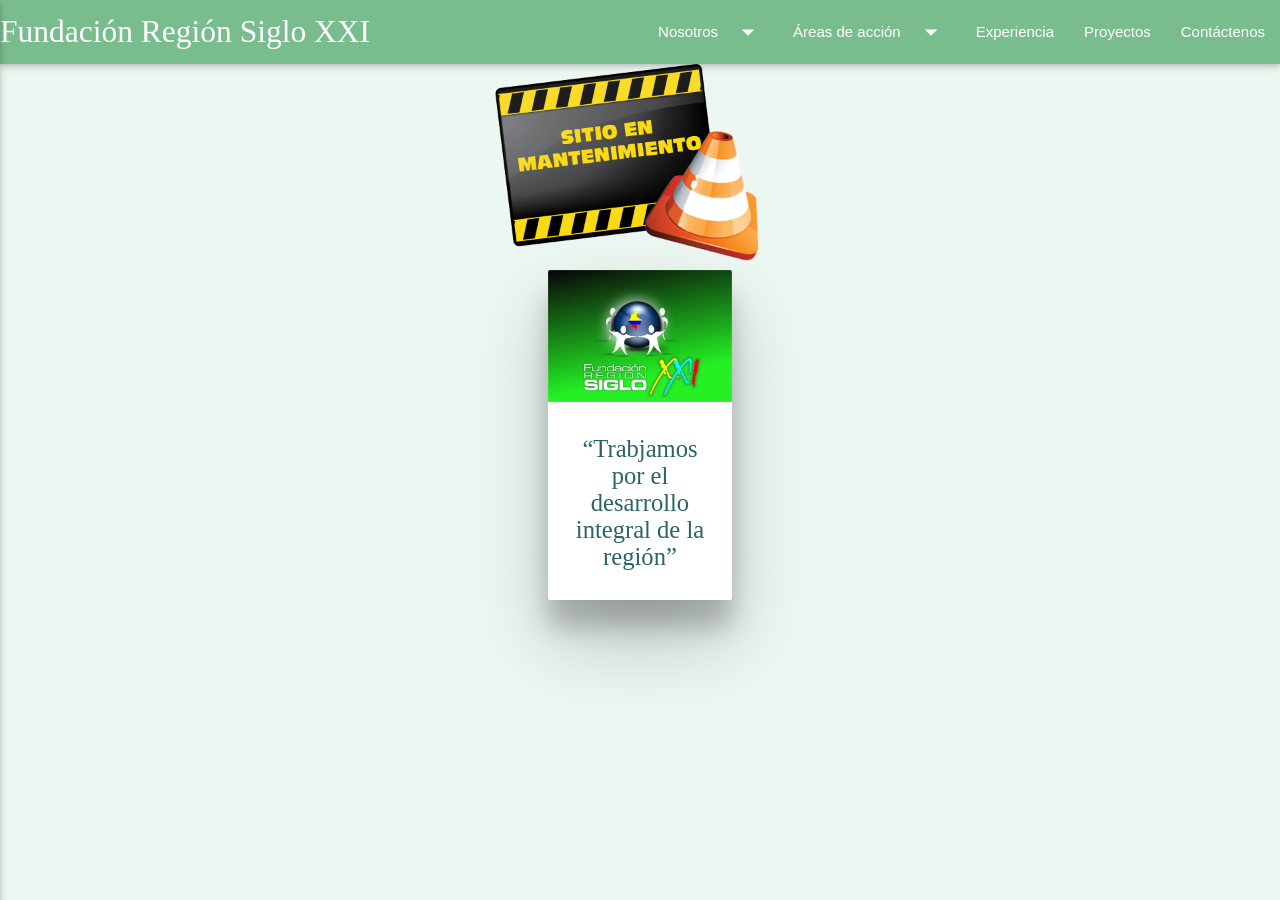
==== aambiental.html @ ed23deec "SigloXXIv1" ====
<!DOCTYPE html>
<html>
<head>
	<meta charset="utf-8">
	<meta name="viewport"content="width=device-width, initial-scale=1.0">
	<link rel="stylesheet" href="//maxcdn.bootstrapcdn.com/bootstrap/3.3.6/css/bootstrap.min.css">
	<link rel="stylesheet" href="css/main.css">
	<link rel="stylesheet" href="css/animate.css">
	<link href='https://fonts.googleapis.com/css?family=Pacifico' rel='stylesheet' type='text/css'>
	<link href='https://fonts.googleapis.com/css?family=Lato:400,300,700' rel='stylesheet' type='text/css'>
	<link href="https://fonts.googleapis.com/icon?family=Material+Icons" rel="stylesheet">
	<link rel="stylesheet" href="css/materialize.min.css">
	<link rel="stylesheet" href="css/materialize.css">
	<title>Región Siglo XXI</title>
</head>
<body>
<!-- Inicio barra principal (igual para todas las vistas)-->
	<ul id="dropdown1" class="dropdown-content">
	  <li><a href="asocial.html">Área Social</a></li>
	  <li class="divider"></li>
	  <li><a href="ainstitucional.html">Área Desarrollo Institucional</a></li>
	  <li class="divider"></li>
	  <li><a href="aambiental.html">Área Gestión Ambiental</a></li>
	</ul>

	<ul id="dropdown2" class="dropdown-content">
	  <li><a href="somos.html">¿Quienes somos?</a></li>
	  <li class="divider"></li>
	  <li><a href="organi.html">Estructura Organizativa</a></li>
	</ul>

	<ul id="dropdown3" class="dropdown-content">
	  <li><a href="asocial.html">Área Social</a></li>
	  <li class="divider"></li>
	  <li><a href="ainstitucional.html">Área Desarrollo Institucional</a></li>
	  <li class="divider"></li>
	  <li><a href="aambiental.html">Área Gestión Ambiental</a></li>
	</ul>

	<ul id="dropdown4" class="dropdown-content">
	  <li><a href="somos.html">¿Quienes somos?</a></li>
	  <li class="divider"></li>
	  <li><a href="organi.html">Estructura Organizativa</a></li>
	</ul>
	<!-- Def. barra de navegación-->
	<nav class="se-verde">
	  <div class="nav-wrapper">
	    <a href="index.html" class="brand-logo">Fundación Región Siglo XXI</a>
	    <a href="#" data-activates="mobile-demo" class="button-collapse"><i class="material-icons">menu</i></a>
	    <ul class="right hide-on-med-and-down">
	      <!-- Dropdown Trigger -->
		    <li class="monserrat"><a class="dropdown-button" href="" data-activates="dropdown2">Nosotros<i class="material-icons right">arrow_drop_down</i></a></li>
		    <li class="monserrat"><a class="dropdown-button" href="" data-activates="dropdown1">Áreas de acción<i class="material-icons right">arrow_drop_down</i></a></li>
		    <li class="monserrat"><a href="experiencia.html">Experiencia</a></li>
			<li class="monserrat"><a href="proyectos.html">Proyectos</a></li>
			<li class="monserrat"><a href="contacto.html">Contáctenos</a></li>
	    </ul>
	    <ul class="side-nav" id="mobile-demo">
	        <li class="monserrat"><a class="dropdown-button" href="" data-activates="dropdown4">Nosotros<i class="material-icons right">arrow_drop_down</i></a></li>
		    <li class="monserrat"><a class="dropdown-button" href="" data-activates="dropdown3">Áreas de acción<i class="material-icons right">arrow_drop_down</i></a></li>
		    <li class="monserrat"><a href="experiencia.html">Experiencia</a></li>
			<li class="monserrat"><a href="proyectos.html">Proyectos</a></li>
			<li class="monserrat"><a href="contacto.html">Contáctenos</a></li>
      	</ul>
	  </div>
	</nav>

<!-- Fin barra principal -->

<!--Body -->
	<div class="col-md-3 center-block quitar-float  text-center animated flash">
		<img src="images/mant.png">
	</div>
	<div class="row">
        <div class="col-md-2 center-block quitar-float  text-center">
          	<div class="card z-depth-5">
            	<div class="card-image">
              		<img src="images/logo.png" class="darken-1">
            	</div>
            	<div class="card-content">
              		<p><h5>“Trabjamos por el desarrollo integral de la región”</h5></p>
            	</div>
          	</div>
        </div>
    </div>
    
<!--JavaScript-->
      <script type="text/javascript" src="https://code.jquery.com/jquery-2.1.1.min.js"></script>
      <script type="text/javascript" src="js/materialize.min.js"></script>
     <script>
     	$(".button-collapse").sideNav();
     </script>

</body>
</html>
---- css/main.css ----
body{
	font-family: 'Merriweather', serif;
	color: #2C6366;
	background: #EDF7F2;
}
img{
	max-width: 100%;
}

.quitar-float{
	float: none;
}
.espacio-arriba{
	margin-top: 100px;
}
.espacio-medio-arriba{
	margin-top: 70px;
}
.quitar-arriba{
	margin-top: 100px;
}
.pacifico{
	font-family: 'pacifico',cursive;
}
.droid{
	font-family: 'Droid Sans', sans-serif;
}
.monserrat{
	font-family: 'Montserrat', sans-serif;
}
.mediano{
	font-size: 1.3em;
}
.se-verde{
	background-color: #79BD8F;
}

.vete-arriba{
	vertical-align: top;
}
.padding-largo{
	padding: 5px 10px;
}
.inline-block{
	float: none;
	display: inline-block;
	margin-right: -4px;
}
.grande{
	font-size: 4em;
}
.no-lista{
	margin: 0px;
	padding: 0px;
}
.no-lista li{
	list-style-type: none;
}
.espacio-derecha{
	margin-right: 1em;
}
.retraso-1{
	-webkit-animation-delay: 1s;
	-moz-animation-delay: 1s;
	animation-delay: 1s;
}
.retraso-2{
	-webkit-animation-delay: 2s;
	-moz-animation-delay: 2s;
	animation-delay: 2s;
}
.icon-size{
	font-size: 50em;
}
.green-new-text{
	color: 002F2F;
}
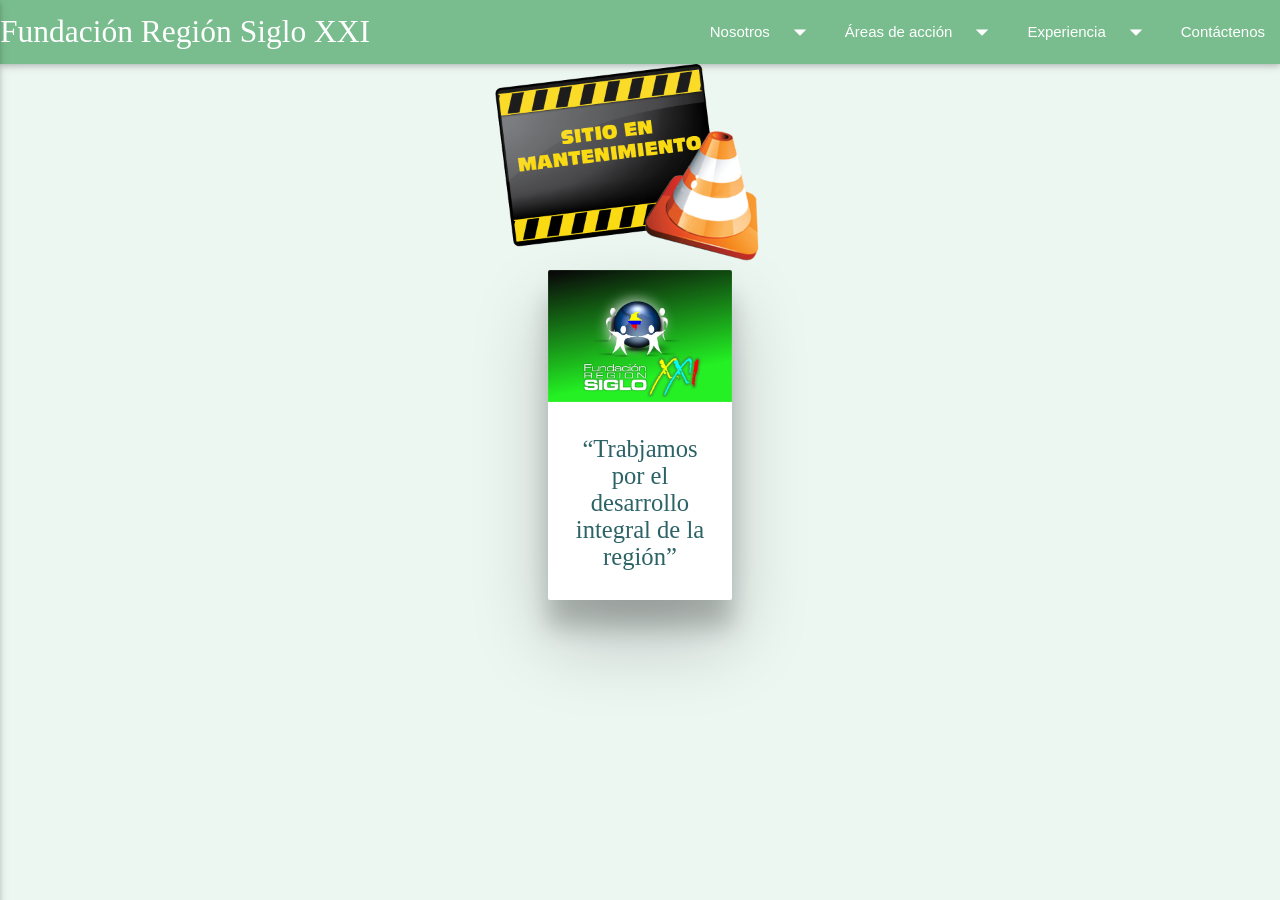
==== commit a7ee841f: "Version2" ====
--- a/aambiental.html
+++ b/aambiental.html
@@ -1,95 +1,109 @@
-<!DOCTYPE html>
-<html>
-<head>
-	<meta charset="utf-8">
-	<meta name="viewport"content="width=device-width, initial-scale=1.0">
-	<link rel="stylesheet" href="//maxcdn.bootstrapcdn.com/bootstrap/3.3.6/css/bootstrap.min.css">
-	<link rel="stylesheet" href="css/main.css">
-	<link rel="stylesheet" href="css/animate.css">
-	<link href='https://fonts.googleapis.com/css?family=Pacifico' rel='stylesheet' type='text/css'>
-	<link href='https://fonts.googleapis.com/css?family=Lato:400,300,700' rel='stylesheet' type='text/css'>
-	<link href="https://fonts.googleapis.com/icon?family=Material+Icons" rel="stylesheet">
-	<link rel="stylesheet" href="css/materialize.min.css">
-	<link rel="stylesheet" href="css/materialize.css">
-	<title>Región Siglo XXI</title>
-</head>
-<body>
-<!-- Inicio barra principal (igual para todas las vistas)-->
-	<ul id="dropdown1" class="dropdown-content">
-	  <li><a href="asocial.html">Área Social</a></li>
-	  <li class="divider"></li>
-	  <li><a href="ainstitucional.html">Área Desarrollo Institucional</a></li>
-	  <li class="divider"></li>
-	  <li><a href="aambiental.html">Área Gestión Ambiental</a></li>
-	</ul>
-
-	<ul id="dropdown2" class="dropdown-content">
-	  <li><a href="somos.html">¿Quienes somos?</a></li>
-	  <li class="divider"></li>
-	  <li><a href="organi.html">Estructura Organizativa</a></li>
-	</ul>
-
-	<ul id="dropdown3" class="dropdown-content">
-	  <li><a href="asocial.html">Área Social</a></li>
-	  <li class="divider"></li>
-	  <li><a href="ainstitucional.html">Área Desarrollo Institucional</a></li>
-	  <li class="divider"></li>
-	  <li><a href="aambiental.html">Área Gestión Ambiental</a></li>
-	</ul>
-
-	<ul id="dropdown4" class="dropdown-content">
-	  <li><a href="somos.html">¿Quienes somos?</a></li>
-	  <li class="divider"></li>
-	  <li><a href="organi.html">Estructura Organizativa</a></li>
-	</ul>
-	<!-- Def. barra de navegación-->
-	<nav class="se-verde">
-	  <div class="nav-wrapper">
-	    <a href="index.html" class="brand-logo">Fundación Región Siglo XXI</a>
-	    <a href="#" data-activates="mobile-demo" class="button-collapse"><i class="material-icons">menu</i></a>
-	    <ul class="right hide-on-med-and-down">
-	      <!-- Dropdown Trigger -->
-		    <li class="monserrat"><a class="dropdown-button" href="" data-activates="dropdown2">Nosotros<i class="material-icons right">arrow_drop_down</i></a></li>
-		    <li class="monserrat"><a class="dropdown-button" href="" data-activates="dropdown1">Áreas de acción<i class="material-icons right">arrow_drop_down</i></a></li>
-		    <li class="monserrat"><a href="experiencia.html">Experiencia</a></li>
-			<li class="monserrat"><a href="proyectos.html">Proyectos</a></li>
-			<li class="monserrat"><a href="contacto.html">Contáctenos</a></li>
-	    </ul>
-	    <ul class="side-nav" id="mobile-demo">
-	        <li class="monserrat"><a class="dropdown-button" href="" data-activates="dropdown4">Nosotros<i class="material-icons right">arrow_drop_down</i></a></li>
-		    <li class="monserrat"><a class="dropdown-button" href="" data-activates="dropdown3">Áreas de acción<i class="material-icons right">arrow_drop_down</i></a></li>
-		    <li class="monserrat"><a href="experiencia.html">Experiencia</a></li>
-			<li class="monserrat"><a href="proyectos.html">Proyectos</a></li>
-			<li class="monserrat"><a href="contacto.html">Contáctenos</a></li>
-      	</ul>
-	  </div>
-	</nav>
-
-<!-- Fin barra principal -->
-
-<!--Body -->
-	<div class="col-md-3 center-block quitar-float  text-center animated flash">
-		<img src="images/mant.png">
-	</div>
-	<div class="row">
-        <div class="col-md-2 center-block quitar-float  text-center">
-          	<div class="card z-depth-5">
-            	<div class="card-image">
-              		<img src="images/logo.png" class="darken-1">
-            	</div>
-            	<div class="card-content">
-              		<p><h5>“Trabjamos por el desarrollo integral de la región”</h5></p>
-            	</div>
-          	</div>
-        </div>
-    </div>
-    
-<!--JavaScript-->
-      <script type="text/javascript" src="https://code.jquery.com/jquery-2.1.1.min.js"></script>
-      <script type="text/javascript" src="js/materialize.min.js"></script>
-     <script>
-     	$(".button-collapse").sideNav();
-     </script>
-
-</body>
+<!DOCTYPE html>
+<html>
+<head>
+	<meta charset="utf-8">
+	<meta name="viewport"content="width=device-width, initial-scale=1.0">
+	<link rel="stylesheet" href="//maxcdn.bootstrapcdn.com/bootstrap/3.3.6/css/bootstrap.min.css">
+	<link rel="stylesheet" href="css/main.css">
+	<link rel="stylesheet" href="css/animate.css">
+	<link href='https://fonts.googleapis.com/css?family=Pacifico' rel='stylesheet' type='text/css'>
+	<link href='https://fonts.googleapis.com/css?family=Lato:400,300,700' rel='stylesheet' type='text/css'>
+	<link href="https://fonts.googleapis.com/icon?family=Material+Icons" rel="stylesheet">
+	<link rel="stylesheet" href="css/materialize.min.css">
+	<link rel="stylesheet" href="css/materialize.css">
+	<title>Región Siglo XXI</title>
+</head>
+<body>
+<!-- Inicio barra principal (igual para todas las vistas)-->
+	<ul id="dropdown1" class="dropdown-content">
+	  <li><a href="asocial.html">Área Social</a></li>
+	  <li class="divider"></li>
+	  <li><a href="ainstitucional.html">Área Desarrollo Institucional</a></li>
+	  <li class="divider"></li>
+	  <li><a href="aambiental.html">Área Gestión Ambiental</a></li>
+	</ul>
+
+	<ul id="dropdown2" class="dropdown-content">
+	  <li><a href="somos.html">¿Quienes somos?</a></li>
+	  <li class="divider"></li>
+	  <li><a href="organi.html">Estructura Organizativa</a></li>
+	</ul>
+
+	<ul id="dropdown3" class="dropdown-content">
+	  <li><a href="asocial.html">Área Social</a></li>
+	  <li class="divider"></li>
+	  <li><a href="ainstitucional.html">Área Desarrollo Institucional</a></li>
+	  <li class="divider"></li>
+	  <li><a href="aambiental.html">Área Gestión Ambiental</a></li>
+	</ul>
+
+	<ul id="dropdown4" class="dropdown-content">
+	  <li><a href="somos.html">¿Quienes somos?</a></li>
+	  <li class="divider"></li>
+	  <li><a href="organi.html">Estructura Organizativa</a></li>
+	</ul>
+
+	<ul id="dropdown5" class="dropdown-content">
+	  <li><a href="expasocial.html">Área Social</a></li>
+	  <li class="divider"></li>
+	  <li><a href="expainstitucional.html">Área Desarrollo Institucional</a></li>
+	  <li class="divider"></li>
+	  <li><a href="expaambiental.html">Área Gestión Ambiental</a></li>
+	</ul>
+
+	<ul id="dropdown6" class="dropdown-content">
+	  <li><a href="expasocial.html">Área Social</a></li>
+	  <li class="divider"></li>
+	  <li><a href="expainstitucional.html">Área Desarrollo Institucional</a></li>
+	  <li class="divider"></li>
+	  <li><a href="expaambiental.html">Área Gestión Ambiental</a></li>
+	</ul>
+
+	<!-- Def. barra de navegación-->
+	<nav class="se-verde">
+	  <div class="nav-wrapper">
+	    <a href="index.html" class="brand-logo">Fundación Región Siglo XXI</a>
+	    <a href="#" data-activates="mobile-demo" class="button-collapse"><i class="material-icons">menu</i></a>
+	    <ul class="right hide-on-med-and-down">
+	      <!-- Dropdown Trigger -->
+		    <li class="monserrat"><a class="dropdown-button" href="" data-activates="dropdown2">Nosotros <i class="material-icons right">arrow_drop_down</i></a></li>
+		    <li class="monserrat"><a class="dropdown-button" href="" data-activates="dropdown1">Áreas de acción <i class="material-icons right">arrow_drop_down</i></a></li>
+		    <li class="monserrat"><a class="dropdown-button" href="" data-activates="dropdown5">Experiencia <i class="material-icons right">arrow_drop_down</i></a></li>
+			<li class="monserrat"><a href="contacto.html">Contáctenos</a></li>
+	    </ul>
+	    <ul class="side-nav" id="mobile-demo">
+	        <li class="monserrat"><a class="dropdown-button" href="" data-activates="dropdown4">Nosotros<i class="material-icons right">arrow_drop_down</i></a></li>
+		    <li class="monserrat"><a class="dropdown-button" href="" data-activates="dropdown3">Áreas de acción<i class="material-icons right">arrow_drop_down</i></a></li>
+		    <li class="monserrat"><a class="dropdown-button" href="" data-activates="dropdown6">Experiencia <i class="material-icons right">arrow_drop_down</i></a></li>
+			<li class="monserrat"><a href="contacto.html">Contáctenos</a></li>
+      	</ul>
+	  </div>
+	</nav>
+
+<!-- Fin barra principal -->
+<!--Body -->
+	<div class="col-md-3 center-block quitar-float  text-center animated flash">
+		<img src="images/mant.png">
+	</div>
+	<div class="row">
+        <div class="col-md-2 center-block quitar-float  text-center">
+          	<div class="card z-depth-5">
+            	<div class="card-image">
+              		<img src="images/logo.png" class="darken-1">
+            	</div>
+            	<div class="card-content">
+              		<p><h5>“Trabjamos por el desarrollo integral de la región”</h5></p>
+            	</div>
+          	</div>
+        </div>
+    </div>
+    
+<!--JavaScript-->
+      <script type="text/javascript" src="https://code.jquery.com/jquery-2.1.1.min.js"></script>
+      <script type="text/javascript" src="js/materialize.min.js"></script>
+     <script>
+     	$(".button-collapse").sideNav();
+     </script>
+
+</body>
 </html>
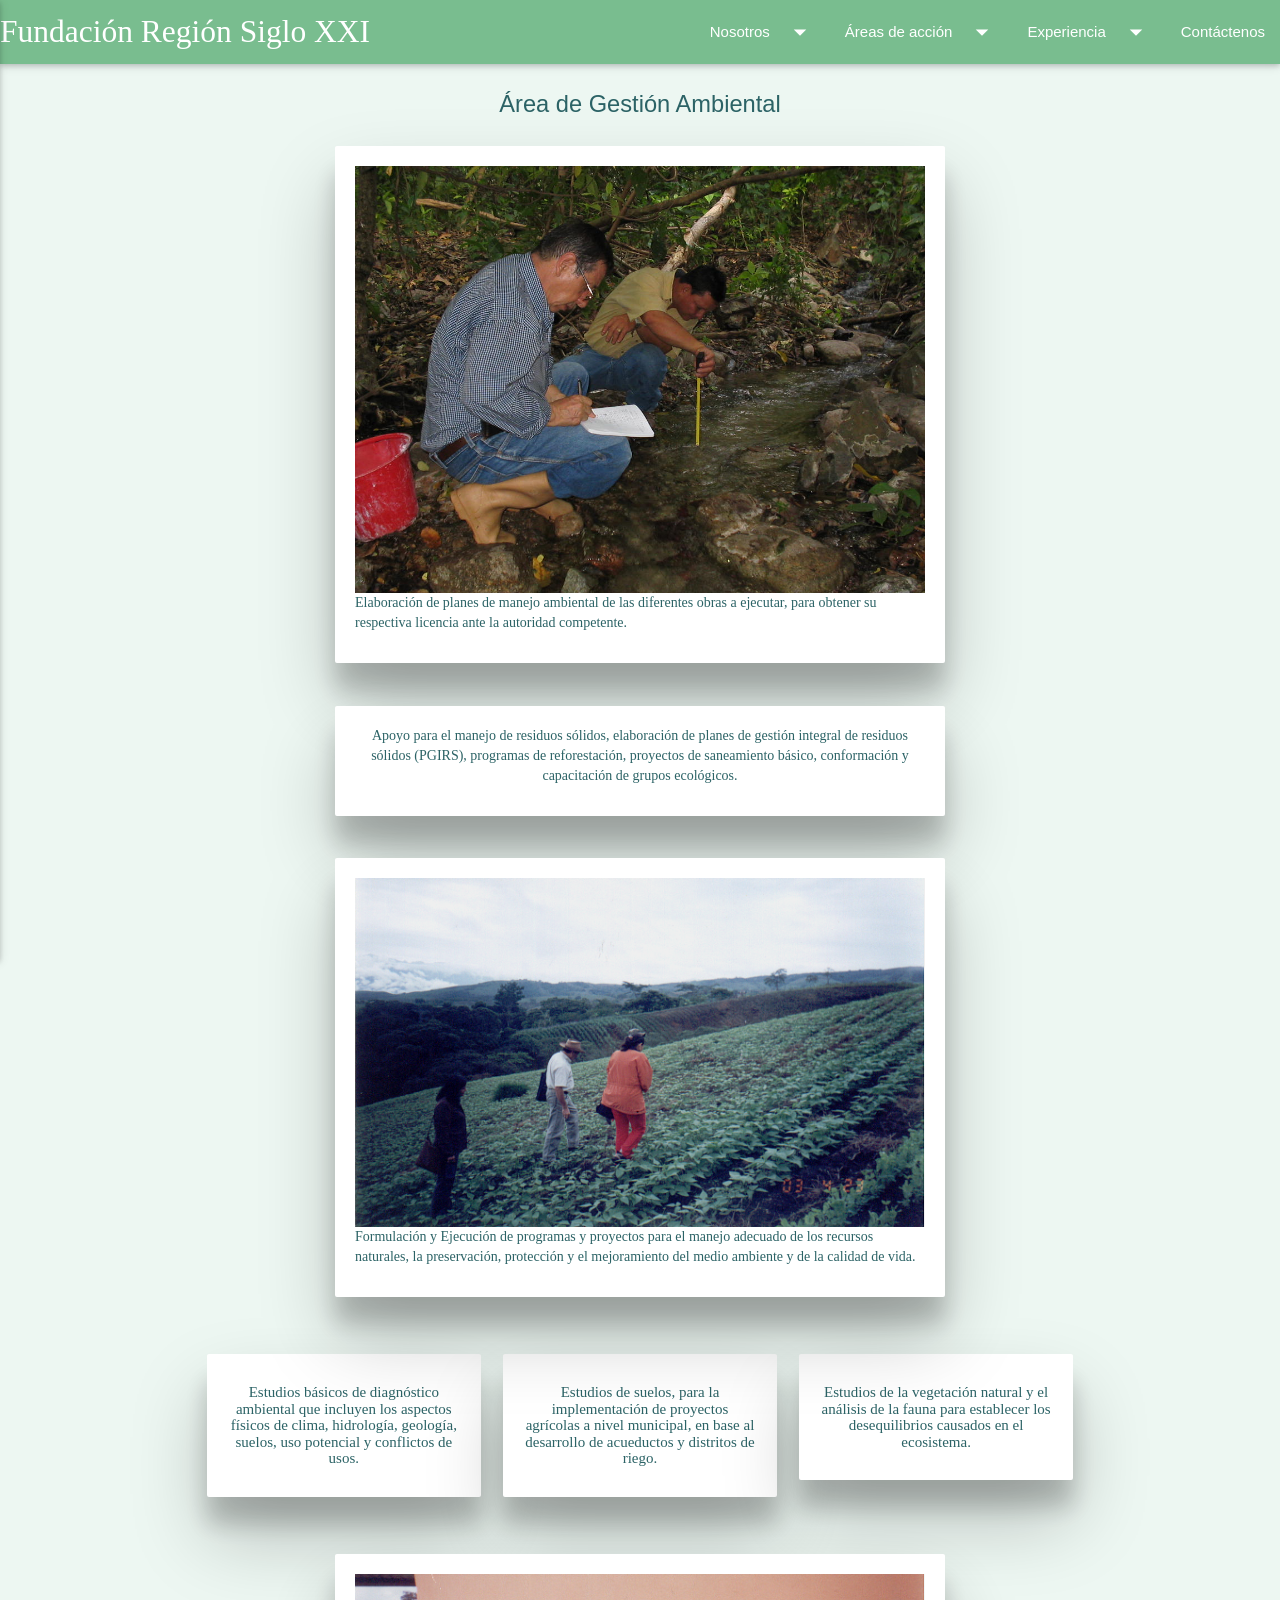
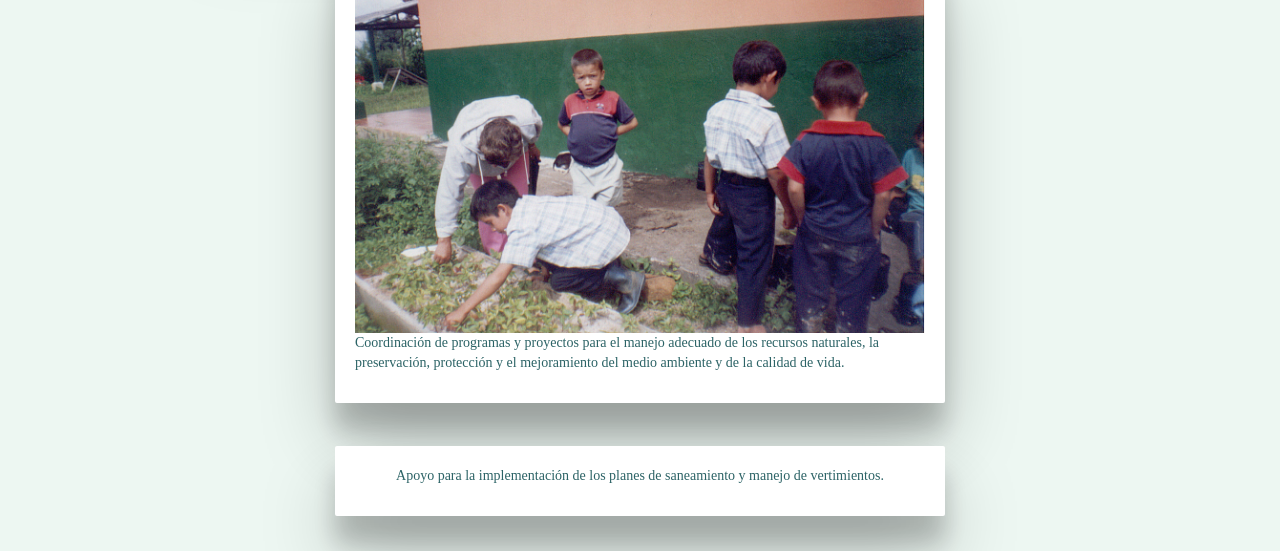
==== commit dd19b5a1: "Version3" ====
--- a/aambiental.html
+++ b/aambiental.html
@@ -13,6 +13,7 @@
 	<link rel="stylesheet" href="css/materialize.css">
 	<title>Región Siglo XXI</title>
 </head>
+
 <body>
 <!-- Inicio barra principal (igual para todas las vistas)-->
 	<ul id="dropdown1" class="dropdown-content">
@@ -82,21 +83,103 @@
 
 <!-- Fin barra principal -->
 <!--Body -->
-	<div class="col-md-3 center-block quitar-float  text-center animated flash">
-		<img src="images/mant.png">
-	</div>
-	<div class="row">
-        <div class="col-md-2 center-block quitar-float  text-center">
-          	<div class="card z-depth-5">
-            	<div class="card-image">
-              		<img src="images/logo.png" class="darken-1">
-            	</div>
-            	<div class="card-content">
-              		<p><h5>“Trabjamos por el desarrollo integral de la región”</h5></p>
-            	</div>
-          	</div>
-        </div>
-    </div>
+	<section class="animated fadeIn">
+		<div class="mediano text-center animated pulse">
+			<h2 class="droid mediano verde">Área de Gestión Ambiental</h2>
+		</div>
+
+		<div class="row">
+	        <div class="col-md-6 center-block quitar-float">
+	          	<div class="card-panel z-depth-5">
+	            	<div class="card-image center">
+	              		<img src="images/img13.png">
+	            	</div>
+	            <div class="card-content">
+	              	<p>Elaboración de planes de manejo ambiental de las diferentes obras a ejecutar, para obtener su respectiva licencia ante la autoridad competente.</p>
+	            </div>
+	          	</div>
+	        </div>
+	    </div>
+
+		<div class="row">
+	        <div class="col-md-6 center-block quitar-float">
+	          	<div class="card-panel z-depth-5">
+	            	<div class="card-content">
+	              		<p class="center">Apoyo para el manejo de residuos sólidos, elaboración de planes de gestión integral  de residuos sólidos (PGIRS), programas de reforestación, proyectos de saneamiento básico, conformación y capacitación de grupos ecológicos.</p>
+	            	</div>
+	          	</div>
+	        </div>
+	   	</div>
+
+		<div class="row">
+	        <div class="col-md-6 center-block quitar-float">
+	          	<div class="card-panel z-depth-5">
+	            	<div class="card-image center">
+	              		<img src="images/img14.png">
+	            	</div>
+	            <div class="card-content">
+	              	<p>Formulación y Ejecución de programas y proyectos para el manejo adecuado de los recursos naturales, la preservación, protección y el mejoramiento del medio ambiente y de la calidad de vida.</p>
+	            </div>
+	          	</div>
+	        </div>
+	    </div>
+
+	    <div class="container">
+    		<div class="section">
+
+		    	<!--   Icon Section   -->
+				<div class="row">
+			        <div class="col s12 m4 center light">
+			          	<div class="card-panel z-depth-5 darken-1">
+			            	<div class="card-content ">
+			            		<p><h6>Estudios básicos de diagnóstico ambiental que incluyen los aspectos físicos de clima, hidrología, geología, suelos, uso potencial y conflictos de usos.</h6></p>
+			            	</div>
+			          	</div>
+			        </div>
+
+			       	<div class="col s12 m4 center light">
+			          	<div class="card-panel z-depth-5 darken-1">
+			            	<div class="card-content ">
+			            		<p><h6>Estudios de suelos, para la implementación de proyectos agrícolas a nivel municipal, en base al desarrollo de acueductos y distritos de riego.</h6></p>
+			            	</div>
+			          	</div>
+			        </div>
+
+			        <div class="col s12 m4 center light">
+			          	<div class="card-panel z-depth-5 darken-1">
+			            	<div class="card-content ">
+			            		<p><h6>Estudios de la vegetación natural y el análisis de la fauna para establecer los desequilibrios causados en el ecosistema.</h6></p>
+			            	</div>
+			          	</div>
+			        </div>
+			    </div>
+			</div>
+		</div>
+
+		<div class="row">
+	        <div class="col-md-6 center-block quitar-float">
+	          	<div class="card-panel z-depth-5">
+	            	<div class="card-image center">
+	              		<img src="images/img15.png">
+	            	</div>
+	            <div class="card-content">
+	              	<p>Coordinación de programas y proyectos para el manejo adecuado de los recursos naturales, la preservación, protección y el mejoramiento del medio ambiente y de la calidad de vida.</p>
+	            </div>
+	          	</div>
+	        </div>
+	    </div>
+
+	    <div class="row">
+	        <div class="col-md-6 center-block quitar-float">
+	          	<div class="card-panel z-depth-5">
+	            	<div class="card-content">
+	              		<p class="center">Apoyo para la implementación de los planes de saneamiento y manejo de vertimientos. </p>
+	            	</div>
+	          	</div>
+	        </div>
+	   	</div>
+
+	</section>
     
 <!--JavaScript-->
       <script type="text/javascript" src="https://code.jquery.com/jquery-2.1.1.min.js"></script>
@@ -105,5 +188,6 @@
      	$(".button-collapse").sideNav();
      </script>
 
+
 </body>
 </html>
